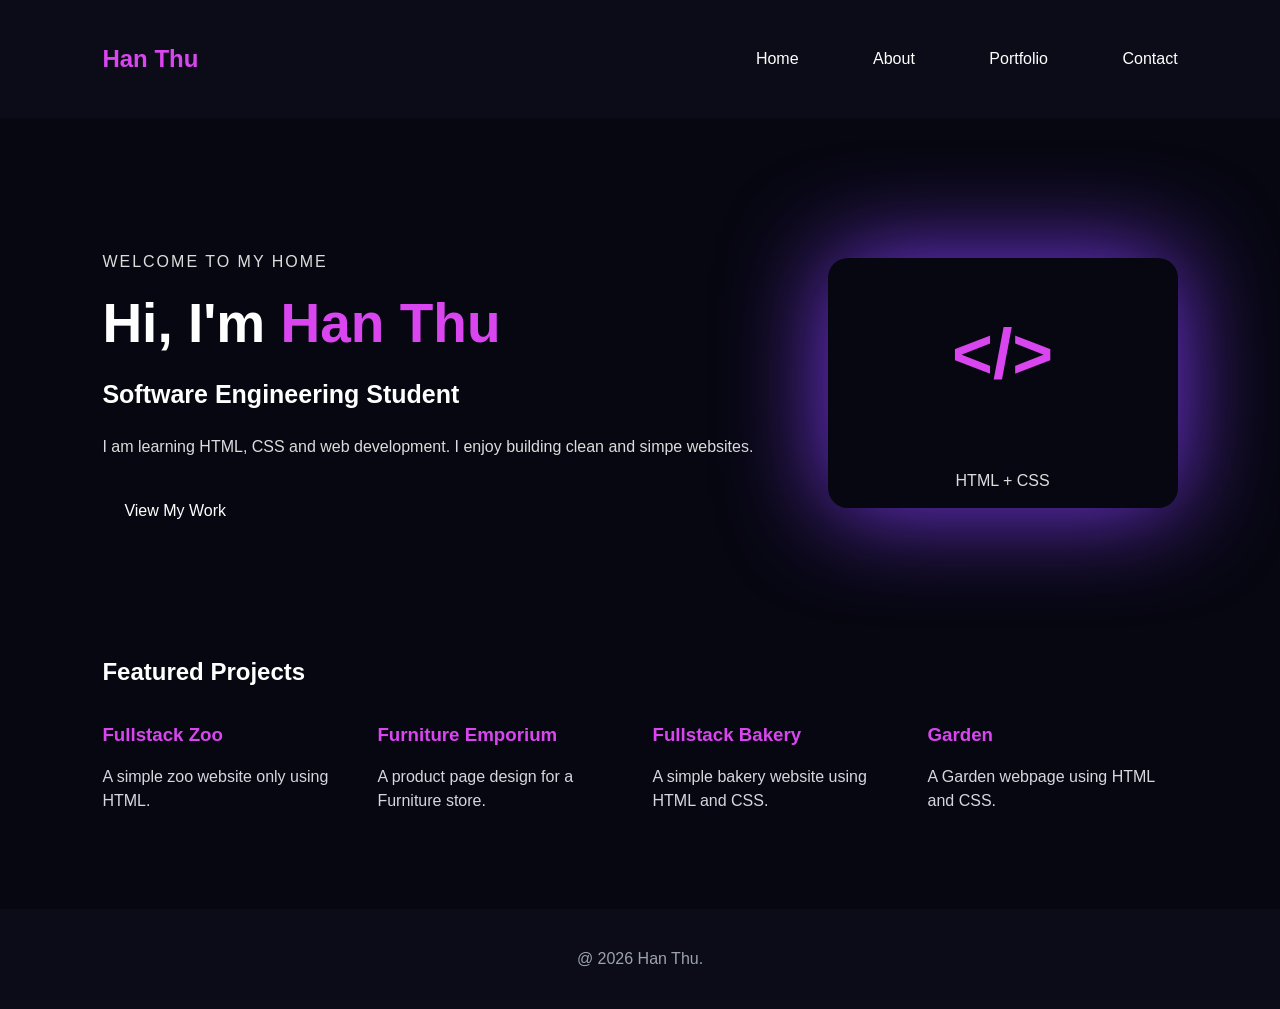
==== index.html @ 68743f22 "Add personal website pages" ====
<!DOCTYPE html>
<html lang="en">

    <head>

        <title>Han Thu Portfolio</title>
        <link rel="stylesheet" href="styleforindex.css"/>

    </head>

    <body>

        <header>

            <h2 class="logo">Han Thu</h2>

            <nav>
                <a href="index.html">Home</a>
                <a href="about.html">About</a>
                <a href="portfolio.html">Portfolio</a>
                <a href="contact.html">Contact</a>
            </nav>

        </header>

        <main>
            <section class="hero">

                <div class="hero-text">
                    <p class="small-text">Welcome to My Home</p>
                    <h1>Hi, I'm <span>Han Thu</span></h1>
                    <h3>Software Engineering Student</h3>
                    <p>
                        I am learning HTML, CSS and web development. I enjoy building clean and simpe websites.
                    </p>

                    <a class="button" href="portfolio.html">View My Work</a>
                </div>

                <div class="hero-box">
                    <h2>&lt;/&gt;</h2>
                    <p>HTML + CSS</p>
                </div>

            </section>

            <section class="projects">
                <h2>Featured Projects</h2>
                
                <div class="project-grid">

                    <div class="card">
                        <h3>Fullstack Zoo</h3>
                        <p>A simple zoo website only using HTML.</p>
                    </div>

                    <div class="card">
                        <h3>Furniture Emporium</h3>
                        <p>A product page design for a Furniture store.</p>
                    </div>

                    <div class="card">
                        <h3>Fullstack Bakery</h3>
                        <p>A simple bakery website using HTML and CSS.</p>
                    </div>

                    <div class="card">
                        <h3>Garden</h3>
                        <p>A Garden webpage using HTML and CSS.</p>
                    </div>
                </div>
            </section>
        </main>

        <footer>
            <p>@ 2026 Han Thu.</p>
        </footer>

    </body>
</html>
---- styleforindex.css ----
* {
    box-sizing: border-box;
}

body {
    margin: 0;
    font-family: Arial, Helvetica, sans-serif;
    background-color: #070711;
    color: white;
}

header {
    display: flex;
    justify-content: space-between;
    align-items: center;
    background-color: #0c0c18;
    padding: 25px 8%;
    border-bottom: 1px soild #2b2140;
}

.logo {
    color: #d946ef;
}

nav a{
    color: white;
    margin-left: 70px;
    text-decoration: none;
}

nav a:hover {
    color: #d946ef;
}

main {
    padding: 40px 8%;
}

.hero {
    display: flex;
    justify-content: space-between;
    align-items: center;
    gap: 40px;
    min-height: 450px;
}

.small-text {
    text-transform: uppercase;
    color: #d946ef;
    letter-spacing: 2px;
}

.hero h1 {
    font-size: 55px;
    margin: 10px 0;
}

.hero h1 span {
    color: #d946ef;
}

.hero h3 {
    font-size: 25px;
}

.hero p {
    line-height: 1.6;
    color: gainsboro;
}

.button,
.small button,
button {
    display: inline-block;
    padding: 12px 22px;
    border-radius: 8px;
    margin-top: 15px;
    text-decoration: none;
    border: none;
    cursor: pointer;
    background: -moz-linear-gradient(to right, #d946ef, #732deb);
    color: white;
}

.hero-box {
    display: flex;
    flex-direction: column;
    justify-content: center;
    align-items: center;
    width: 350px;
    height: 250px;
    border-radius: 20px;
    background: -moz-radial-gradient(circle, #732deb, #111122);
    border: 10px soild #7c3aed;
    box-shadow: 0 0 100px #7c3aed;
}

.hero-box h2{
    font-size: 70px;
    color: #d946ef;
}

.projects,
.skills {
    margin-top: 50px;
}

.project-grid,
.skill-grid {
    display: grid;
    grid-template-columns: repeat(4, 1fr);
    gap: 25px;
}

.card
.contact-form {
    padding: 25px;
    border: 1px soild #2f2450;
    border-radius: 15px;
    background-color: #111122;
    box-shadow: 0 0 15px #732deb;
}

.card h3 {
    color: #d946ef;
}

.card p {
    color: #d4d8dd;
    line-height: 1.5;
}

.page-title {
    margin-bottom: 40px;
    text-align: center;
}

.page-title h1{
    font-size: 45px;
    color: #d946ef;
}

.page-title p{
    color: #d4d8dd;
}

.about-section {
    display: flex;
    align-items: center;
    gap: 40px;
}

.photo-box {
    display: flex;
    justify-content: center;
    align-items: center;
    border: 1px solid #d946ef;
    border-radius: 20px;
    background: linear-gradient(to bottom right, #7c3aed, #111122);
    width: 300px;
    height: 300px;
}

.about-text {
    flex: 1;
}

.about-text p {
    line-height: 1.6;
    color: #d4d8dd;
}

.contact-section{
    display: grid;
    grid-template-columns: 1fr 2fr;
    gap: 30px;
}

.contact-form{
    display: flex;
    flex-direction: column;
}

label {
    margin-top: 15px;
    margin-bottom: 5px;
}

input,
textarea {
    background-color: #090911;
    border: 1px soild #2f2450;
    border-radius: 8px;
    color: white;
    padding: 12px;
}

textarea{
    height: 130px;
}

footer {
    text-align: center;
    padding: 25px;
    background-color: #0c0c18;
    margin-top: 40px;
    color: #9ca3af;
}

@media (max-width: 800px) {
    header,
    .hero,
    .about-section {
        flex-direction: column;
        -ms-flex-align: center;
    }
   nav a {
        display: inline-block;
        margin: 10px;
    }



    .project-grid,
    .skill-grid,
    .contact-section {
        grid-template-columns: 1fr;
    }

    .hero h1 {
        font-size: 40px;
    }

    .hero-box {
        width: 100%;
    }
}
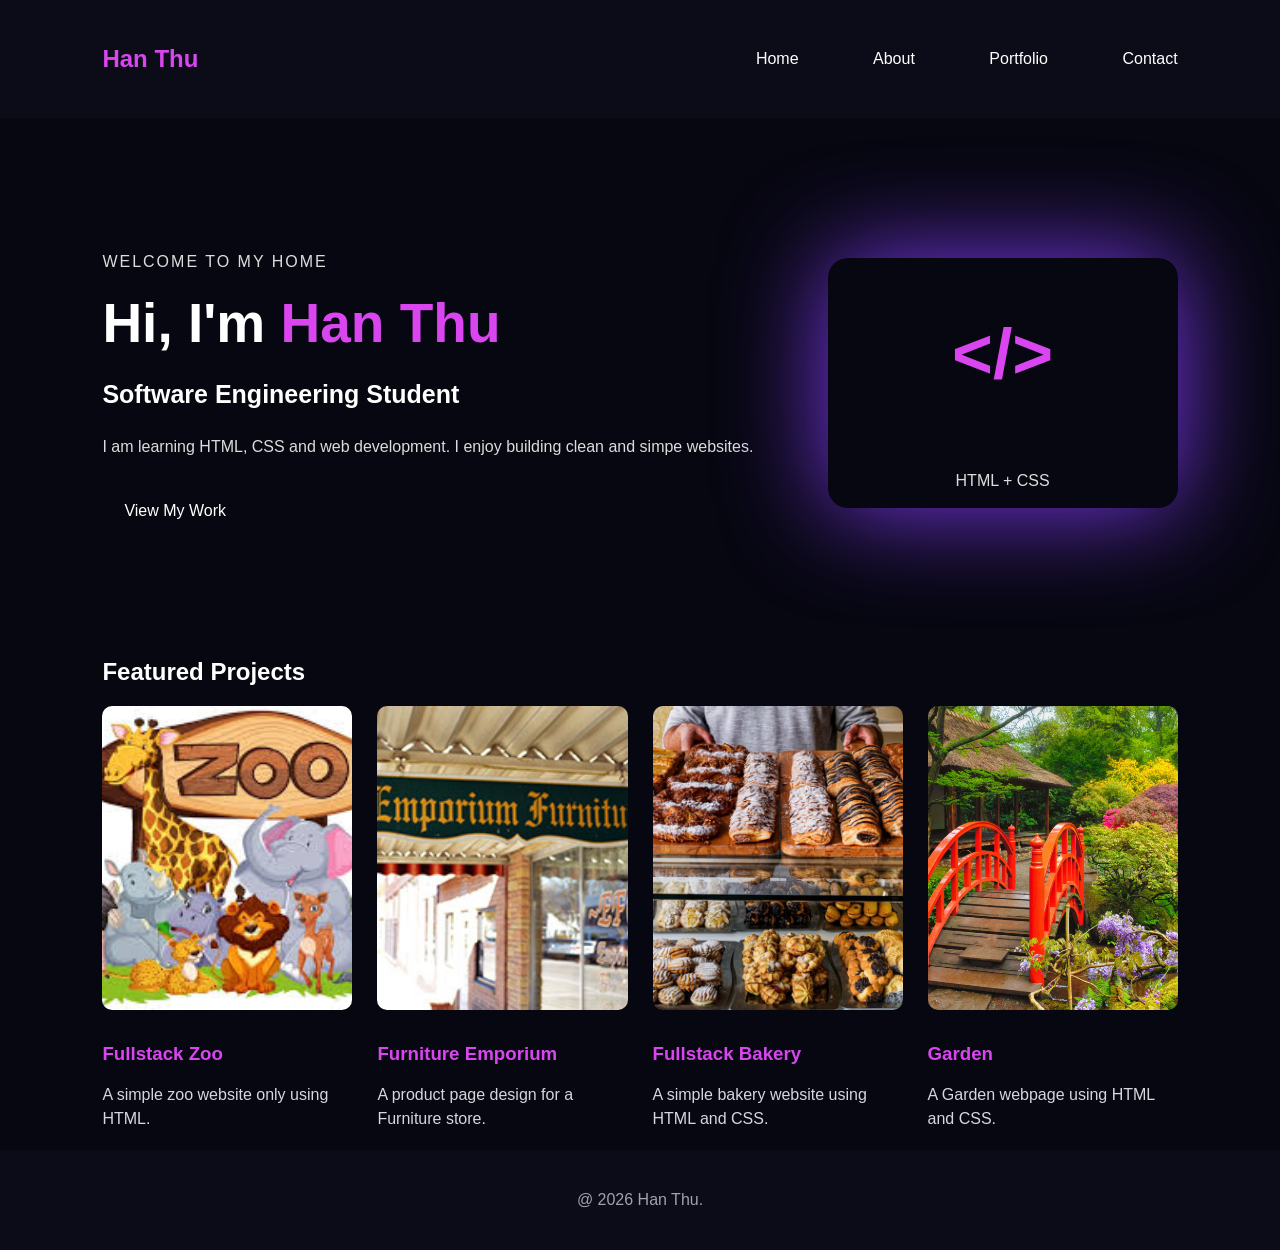
==== commit fc0a067d: "Update contact section and put photos" ====
--- a/index.html
+++ b/index.html
@@ -5,6 +5,8 @@
 
         <title>Han Thu Portfolio</title>
         <link rel="stylesheet" href="styleforindex.css"/>
+        <link rel="stylesheet" href="styleforabout.css"/>
+        <link rel="stylesheet" href="styleforcontact.css"/>
 
     </head>
 
@@ -50,21 +52,25 @@
                 <div class="project-grid">
 
                     <div class="card">
+                        <img src="image folder/Fullstack Zoo.jpg" alt="Fullstack Zoo">
                         <h3>Fullstack Zoo</h3>
                         <p>A simple zoo website only using HTML.</p>
                     </div>
 
                     <div class="card">
+                        <img src="image folder/Furniture Emporium.jpg" alt="Furniture Emporium">
                         <h3>Furniture Emporium</h3>
                         <p>A product page design for a Furniture store.</p>
                     </div>
 
                     <div class="card">
+                        <img src="image folder/Fullstack Bakery.jpg" alt="Fullstack Bakery">
                         <h3>Fullstack Bakery</h3>
                         <p>A simple bakery website using HTML and CSS.</p>
                     </div>
 
                     <div class="card">
+                        <img src="image folder/Garden.jpg" alt="Garden">
                         <h3>Garden</h3>
                         <p>A Garden webpage using HTML and CSS.</p>
                     </div>
--- a/styleforindex.css
+++ b/styleforindex.css
@@ -130,81 +130,12 @@
     line-height: 1.5;
 }
 
-.page-title {
-    margin-bottom: 40px;
-    text-align: center;
-}
-
-.page-title h1{
-    font-size: 45px;
-    color: #d946ef;
-}
-
-.page-title p{
-    color: #d4d8dd;
-}
-
-.about-section {
-    display: flex;
-    align-items: center;
-    gap: 40px;
-}
-
-.photo-box {
-    display: flex;
-    justify-content: center;
-    align-items: center;
-    border: 1px solid #d946ef;
-    border-radius: 20px;
-    background: linear-gradient(to bottom right, #7c3aed, #111122);
-    width: 300px;
-    height: 300px;
-}
-
-.about-text {
-    flex: 1;
-}
-
-.about-text p {
-    line-height: 1.6;
-    color: #d4d8dd;
-}
-
-.contact-section{
-    display: grid;
-    grid-template-columns: 1fr 2fr;
-    gap: 30px;
-}
-
-.contact-form{
-    display: flex;
-    flex-direction: column;
-}
-
-label {
-    margin-top: 15px;
-    margin-bottom: 5px;
-}
-
-input,
-textarea {
-    background-color: #090911;
-    border: 1px soild #2f2450;
-    border-radius: 8px;
-    color: white;
-    padding: 12px;
-}
-
-textarea{
-    height: 130px;
-}
-
-footer {
-    text-align: center;
-    padding: 25px;
-    background-color: #0c0c18;
-    margin-top: 40px;
-    color: #9ca3af;
+.card img {
+    width: 100%;
+    height: 100%;
+    object-fit: cover;
+    border-radius: 10px;
+    margin-bottom: 10px;
 }
 
 @media (max-width: 800px) {
@@ -218,8 +149,6 @@
         display: inline-block;
         margin: 10px;
     }
-
-
 
     .project-grid,
     .skill-grid,
--- a/styleforabout.css
+++ b/styleforabout.css
@@ -0,0 +1,40 @@
+.page-title {
+    margin-bottom: 40px;
+    text-align: center;
+}
+
+.page-title h1{
+    font-size: 45px;
+    color: #d946ef;
+}
+
+.page-title p{
+    color: #d4d8dd;
+}
+
+.about-section {
+    display: flex;
+    align-items: center;
+    gap: 40px;
+}
+
+.photo-box {
+    width: 300px;
+    height: 300px;
+}
+
+.photo-box img{
+    width: 100%;
+    height: 100%;
+    object-fit: cover;
+    border-radius: 250px;
+}
+
+.about-text {
+    flex: 1;
+}
+
+.about-text p {
+    line-height: 1.6;
+    color: #d4d8dd;
+}
--- a/styleforcontact.css
+++ b/styleforcontact.css
@@ -0,0 +1,62 @@
+.contact-section{
+    display: grid;
+    grid-template-columns: 1fr 2fr;
+    gap: 30px;
+    align-items: start;
+}
+
+.contact-form{
+    display: flex;
+    flex-direction: column;
+    gap: 15px;
+}
+
+.contact-form input,
+.contact-form textarea {
+    width: 100%;
+    padding: 12px;
+    border-radius: 8px;
+    border: 1px soild #737373;
+    background-color: #111122;
+    color: white;
+}
+
+.contact-form textarea{
+    height: 130px;
+}
+
+.contact-form button{
+    width: 100%;
+    padding: 12px;
+    border: none;
+    border-radius: 8px;
+    color: white;
+    font-size: 16px;
+    background: linear-gradient(to right, #d843ef);
+}
+
+label {
+    margin-top: 15px;
+    margin-bottom: 5px;
+}
+
+input,
+textarea {
+    background-color: #090911;
+    border: 1px soild #2f2450;
+    border-radius: 8px;
+    color: white;
+    padding: 12px;
+}
+
+textarea{
+    height: 130px;
+}
+
+footer {
+    text-align: center;
+    padding: 25px;
+    background-color: #0c0c18;
+    margin-top: 100px;
+    color: #9ca3af;
+}
